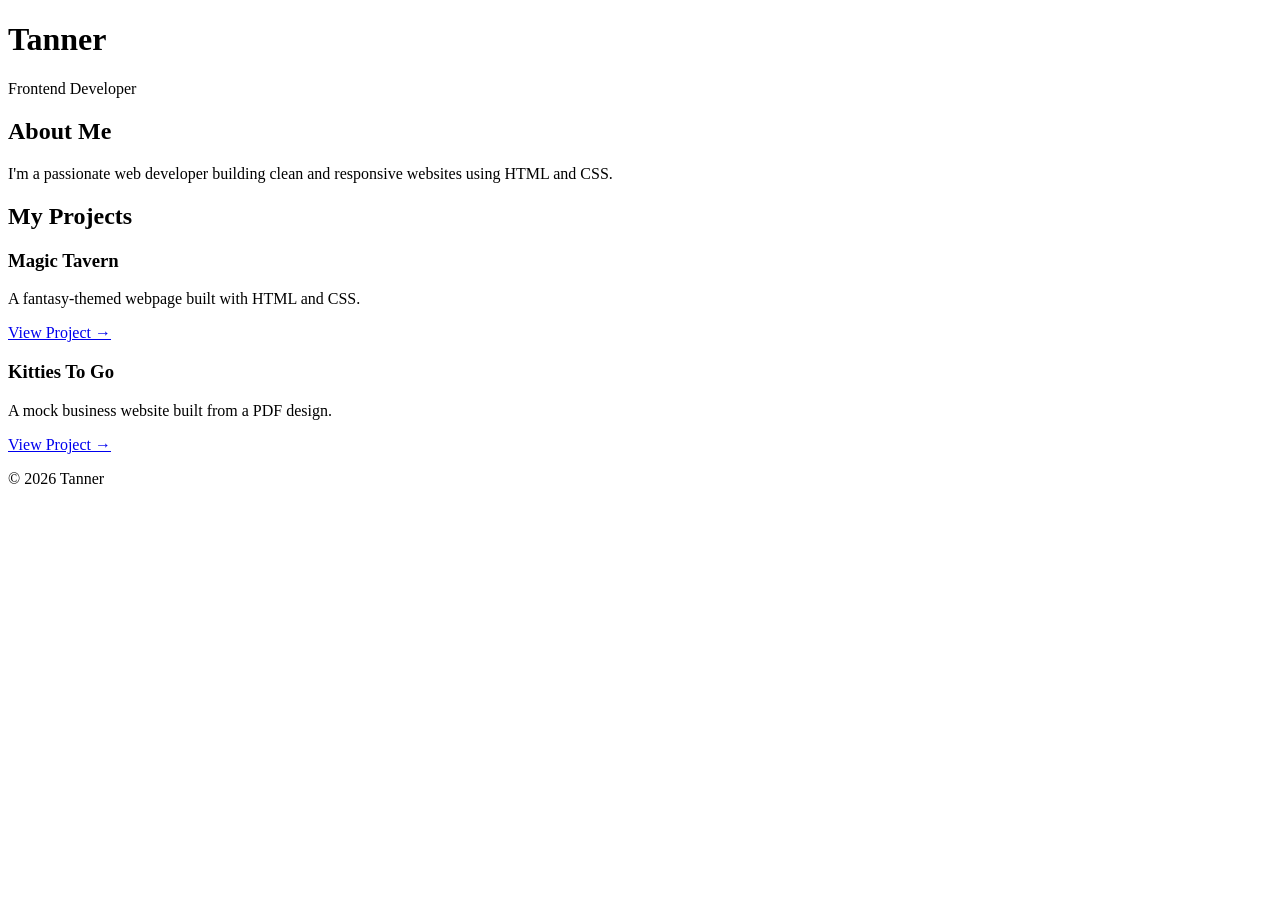
==== index.html @ 3a5e9a69 "Add files via upload" ====
<!DOCTYPE html>
<html lang="en">

<head> 
    <meta charset="utf-8">
    <title> My Portfolio</title>
    <head>
      
    <link rel="preconnect" href="https://fonts.googleapis.com">
    <link rel="preconnect" href="https://fonts.gstatic.com" crossorigin>
    <link href="https://fonts.googleapis.com/css2?family=MedievalSharp&display=swap" rel="stylesheet">

    
    <link rel="stylesheet" href="css-styles/portfolio-styles.css">
</head>

<body>
  

  <header class="hero">
    <h1>Tanner</h1>
    <p class="subtitle">Frontend Developer</p>
  </header>

  <main class="container">

    <section class="about">
      <h2>About Me</h2>
      <p>
        I'm a passionate web developer building clean and responsive
        websites using HTML and CSS.
      </p>
    </section>

    <section class="projects">
      <h2>My Projects</h2>

      <article class="project-card">
        <h3>Magic Tavern</h3>
        <p>A fantasy-themed webpage built with HTML and CSS.</p>
        <a href="index3.html" target="_blank">View Project →</a>
      </article>

      <article class="project-card">
        <h3>Kitties To Go</h3>
        <p>A mock business website built from a PDF design.</p>
        <a href="https://philltan916-create.github.io/K-T-G/" target="_blank">View Project →</a>
      </article>

    </section>

  </main>

  <footer>
    <p>© 2026 Tanner</p>
  </footer>

</body>
</html>
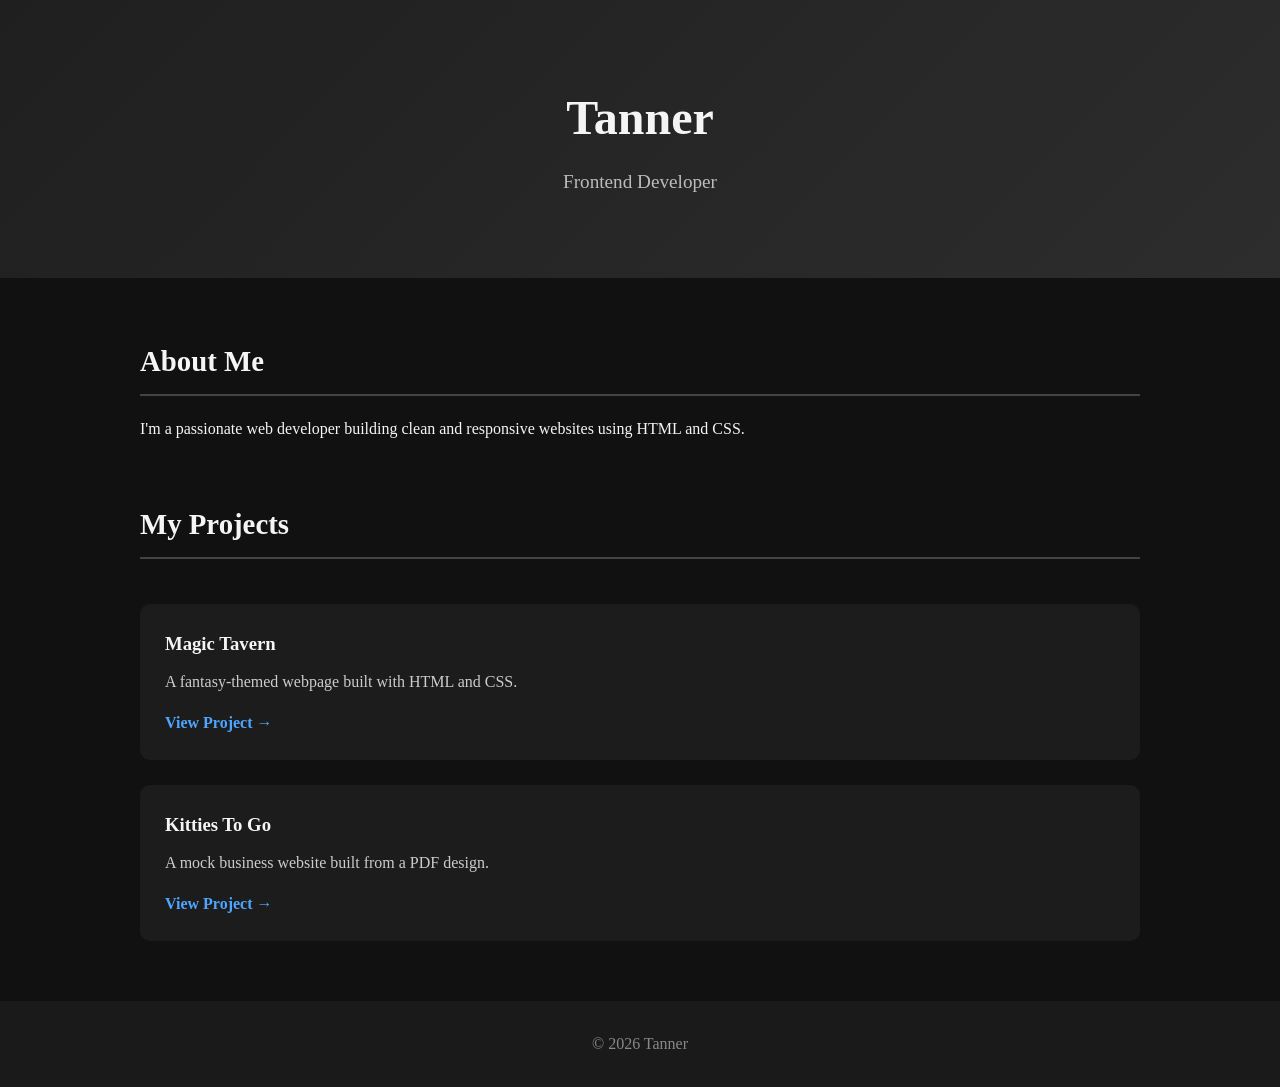
==== commit 6e79fc6f: "Fix HTML formatting and clean up code" ====
--- a/index.html
+++ b/index.html
@@ -11,7 +11,7 @@
     <link href="https://fonts.googleapis.com/css2?family=MedievalSharp&display=swap" rel="stylesheet">
 
     
-    <link rel="stylesheet" href="css-styles/portfolio-styles.css">
+    <link rel="stylesheet" href="portfolio-styles.css">
 </head>
 
 <body>
@@ -66,3 +66,4 @@
 
 
 
+
--- a/portfolio-styles.css
+++ b/portfolio-styles.css
@@ -0,0 +1,90 @@
+/* Reset */
+* {
+  margin: 0;
+  padding: 0;
+  box-sizing: border-box;
+}
+
+body {
+  font-family: 'MedievalSharp', cursive;
+  background-color: #111;
+  color: #f5f5f5;
+  line-height: 1.6;
+}
+
+/* Hero Section */
+.hero {
+  text-align: center;
+  padding: 80px 20px;
+  background: linear-gradient(135deg, #1f1f1f, #2d2d2d);
+}
+
+.hero h1 {
+  font-size: 3rem;
+  margin-bottom: 10px;
+}
+
+.subtitle {
+  font-size: 1.2rem;
+  color: #bbb;
+}
+
+/* Main Container */
+.container {
+  width: 90%;
+  max-width: 1000px;
+  margin: 60px auto;
+}
+
+/* Sections */
+section {
+  margin-bottom: 60px;
+}
+
+h2 {
+  margin-bottom: 20px;
+  font-size: 1.8rem;
+  border-bottom: 2px solid #444;
+  padding-bottom: 10px;
+}
+
+/* Project Cards */
+.projects {
+  display: grid;
+  gap: 25px;
+}
+
+.project-card {
+  background-color: #1c1c1c;
+  padding: 25px;
+  border-radius: 10px;
+  transition: transform 0.2s ease, box-shadow 0.2s ease;
+}
+
+.project-card:hover {
+  transform: translateY(-5px);
+  box-shadow: 0 10px 25px rgba(0, 0, 0, 0.5);
+}
+
+.project-card h3 {
+  margin-bottom: 10px;
+}
+
+.project-card p {
+  margin-bottom: 15px;
+  color: #ccc;
+}
+
+.project-card a {
+  text-decoration: none;
+  color: #4da6ff;
+  font-weight: bold;
+}
+
+/* Footer */
+footer {
+  text-align: center;
+  padding: 30px;
+  background-color: #1a1a1a;
+  color: #888;
+}
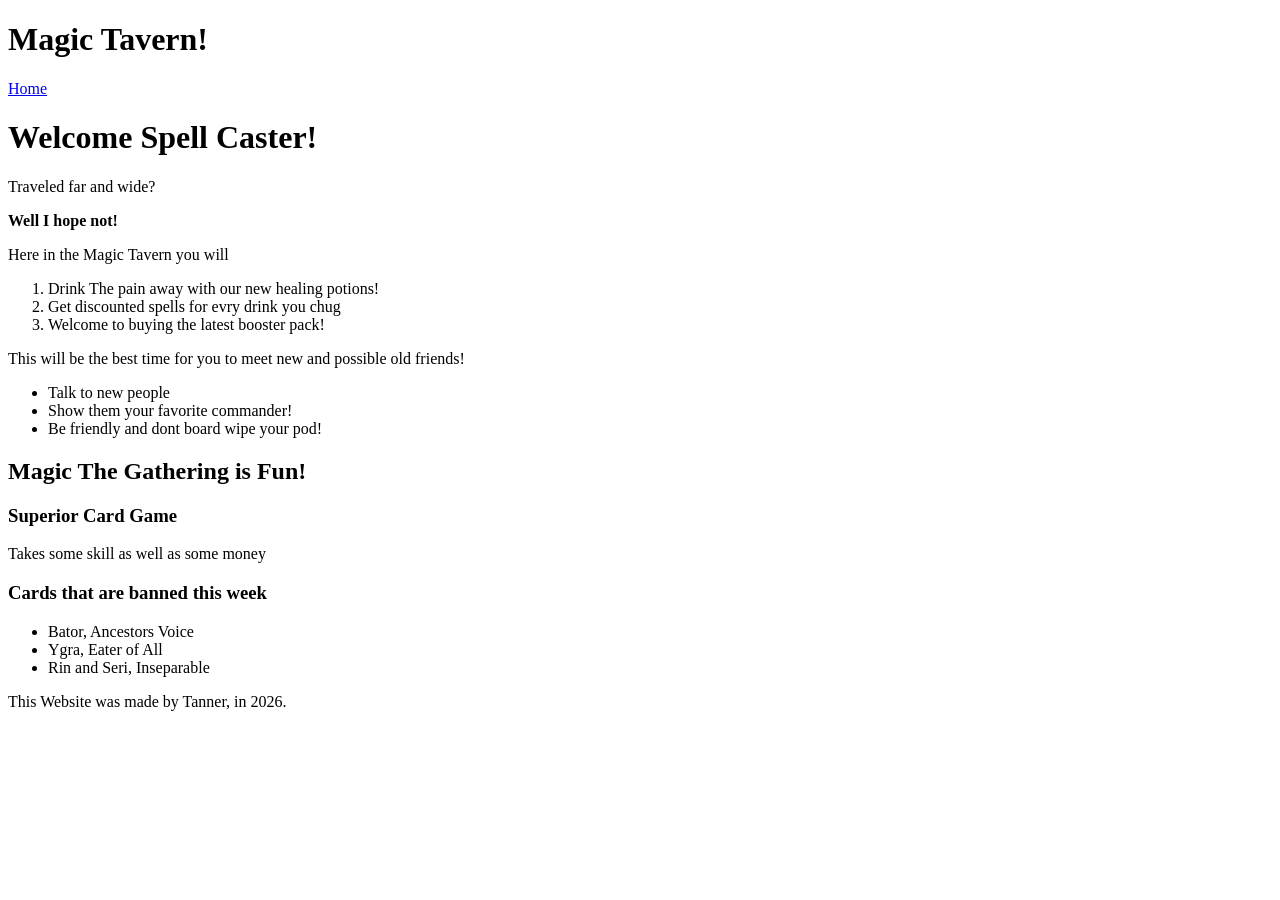
==== commit 38932662: "Add files via upload" ====
--- a/index.html
+++ b/index.html
@@ -1,69 +1,51 @@
-<!DOCTYPE html>
+<!Doctype html>
 <html lang="en">
+    <head>
+        <meta charset="utf-8">
+        <title>Magic Tavern</title>
+    </head>
+    <body>
+        <header>
+            <h1>Magic Tavern!</h1>
+            <nav><a href="index.html">Home</a>
+            </nav>
+        </header>
+        <h1>Welcome Spell Caster!</h1>
+        <p>Traveled far and wide?</p>
+        <p><strong>Well I hope not!</strong></p>
+        <p>Here in the Magic Tavern you will</p>
+        <ol>
+            <li>Drink The pain away with our new healing potions!</li>
+            <li>Get discounted spells for evry drink you chug</li>
+            <li>Welcome to buying the latest booster pack!</li>
+        </ol>
+        <p>This will be the best time for you to meet new and possible old friends!</p>
+        <ul>
+            <li>Talk to new people</li>
+            <li>Show them your favorite commander!</li>
+            <li>Be friendly and dont board wipe your pod!</li>
+        </ul>
 
-<head> 
-    <meta charset="utf-8">
-    <title> My Portfolio</title>
-    <head>
-      
-    <link rel="preconnect" href="https://fonts.googleapis.com">
-    <link rel="preconnect" href="https://fonts.gstatic.com" crossorigin>
-    <link href="https://fonts.googleapis.com/css2?family=MedievalSharp&display=swap" rel="stylesheet">
-
-    
-    <link rel="stylesheet" href="portfolio-styles.css">
-</head>
-
-<body>
-  
-
-  <header class="hero">
-    <h1>Tanner</h1>
-    <p class="subtitle">Frontend Developer</p>
-  </header>
-
-  <main class="container">
-
-    <section class="about">
-      <h2>About Me</h2>
-      <p>
-        I'm a passionate web developer building clean and responsive
-        websites using HTML and CSS.
-      </p>
-    </section>
-
-    <section class="projects">
-      <h2>My Projects</h2>
-
-      <article class="project-card">
-        <h3>Magic Tavern</h3>
-        <p>A fantasy-themed webpage built with HTML and CSS.</p>
-        <a href="index3.html" target="_blank">View Project →</a>
-      </article>
-
-      <article class="project-card">
-        <h3>Kitties To Go</h3>
-        <p>A mock business website built from a PDF design.</p>
-        <a href="https://philltan916-create.github.io/K-T-G/" target="_blank">View Project →</a>
-      </article>
-
-    </section>
-
-  </main>
-
-  <footer>
-    <p>© 2026 Tanner</p>
-  </footer>
-
-</body>
-</html>
+        <section>
+            <h2>Magic The Gathering is Fun!</h2>
+            <article>
+                <h3>Superior Card Game</h3>
+                <p>Takes some skill as well as some money</p>
+            </article>
+            <aside>
+                <h3>Cards that are banned this week</h3>
+                <ul>
+                    <li>Bator, Ancestors Voice</li>
+                    <li>Ygra, Eater of All</li>
+                    <li>Rin and Seri, Inseparable</li>
+                </ul>
+            </aside>
+        </section>
 
 
+        <footer>
+            <p>This Website was made by Tanner, in 2026.</p>
+        </footer>
 
-
-
-
-
-
-
-
+    </body>
+</html>
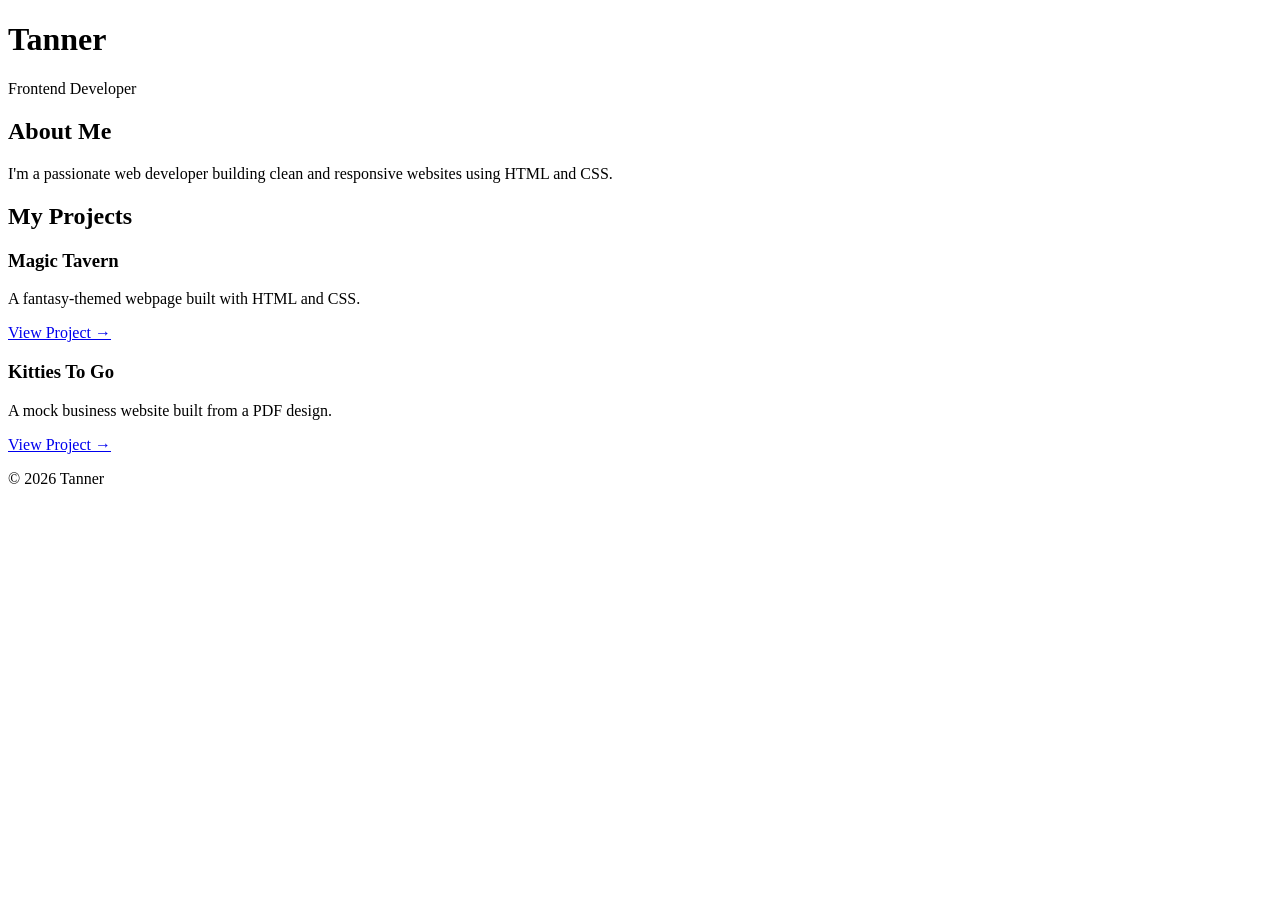
==== commit fd998ea4: "Add files via upload" ====
--- a/index.html
+++ b/index.html
@@ -1,51 +1,68 @@
-<!Doctype html>
+<!DOCTYPE html>
 <html lang="en">
+
+<head> 
+    <meta charset="utf-8">
+    <title> My Portfolio</title>
     <head>
-        <meta charset="utf-8">
-        <title>Magic Tavern</title>
-    </head>
-    <body>
-        <header>
-            <h1>Magic Tavern!</h1>
-            <nav><a href="index.html">Home</a>
-            </nav>
-        </header>
-        <h1>Welcome Spell Caster!</h1>
-        <p>Traveled far and wide?</p>
-        <p><strong>Well I hope not!</strong></p>
-        <p>Here in the Magic Tavern you will</p>
-        <ol>
-            <li>Drink The pain away with our new healing potions!</li>
-            <li>Get discounted spells for evry drink you chug</li>
-            <li>Welcome to buying the latest booster pack!</li>
-        </ol>
-        <p>This will be the best time for you to meet new and possible old friends!</p>
-        <ul>
-            <li>Talk to new people</li>
-            <li>Show them your favorite commander!</li>
-            <li>Be friendly and dont board wipe your pod!</li>
-        </ul>
+      
+    <link rel="preconnect" href="https://fonts.googleapis.com">
+    <link rel="preconnect" href="https://fonts.gstatic.com" crossorigin>
+    <link href="https://fonts.googleapis.com/css2?family=MedievalSharp&display=swap" rel="stylesheet">
 
-        <section>
-            <h2>Magic The Gathering is Fun!</h2>
-            <article>
-                <h3>Superior Card Game</h3>
-                <p>Takes some skill as well as some money</p>
-            </article>
-            <aside>
-                <h3>Cards that are banned this week</h3>
-                <ul>
-                    <li>Bator, Ancestors Voice</li>
-                    <li>Ygra, Eater of All</li>
-                    <li>Rin and Seri, Inseparable</li>
-                </ul>
-            </aside>
-        </section>
+    
+    <link rel="stylesheet" href="css-styles/portfolio-styles.css">
+</head>
+
+<body>
+  
+
+  <header class="hero">
+    <h1>Tanner</h1>
+    <p class="subtitle">Frontend Developer</p>
+  </header>
+
+  <main class="container">
+
+    <section class="about">
+      <h2>About Me</h2>
+      <p>
+        I'm a passionate web developer building clean and responsive
+        websites using HTML and CSS.
+      </p>
+    </section>
+
+    <section class="projects">
+      <h2>My Projects</h2>
+
+      <article class="project-card">
+        <h3>Magic Tavern</h3>
+        <p>A fantasy-themed webpage built with HTML and CSS.</p>
+        <a href="index3.html" target="_blank">View Project →</a>
+      </article>
+
+      <article class="project-card">
+        <h3>Kitties To Go</h3>
+        <p>A mock business website built from a PDF design.</p>
+        <a href="https://philltan916-create.github.io/K-T-G/" target="_blank">View Project →</a>
+      </article>
+
+    </section>
+
+  </main>
+
+  <footer>
+    <p>© 2026 Tanner</p>
+  </footer>
+
+</body>
+</html>
 
 
-        <footer>
-            <p>This Website was made by Tanner, in 2026.</p>
-        </footer>
 
-    </body>
-</html>+
+
+
+
+
+
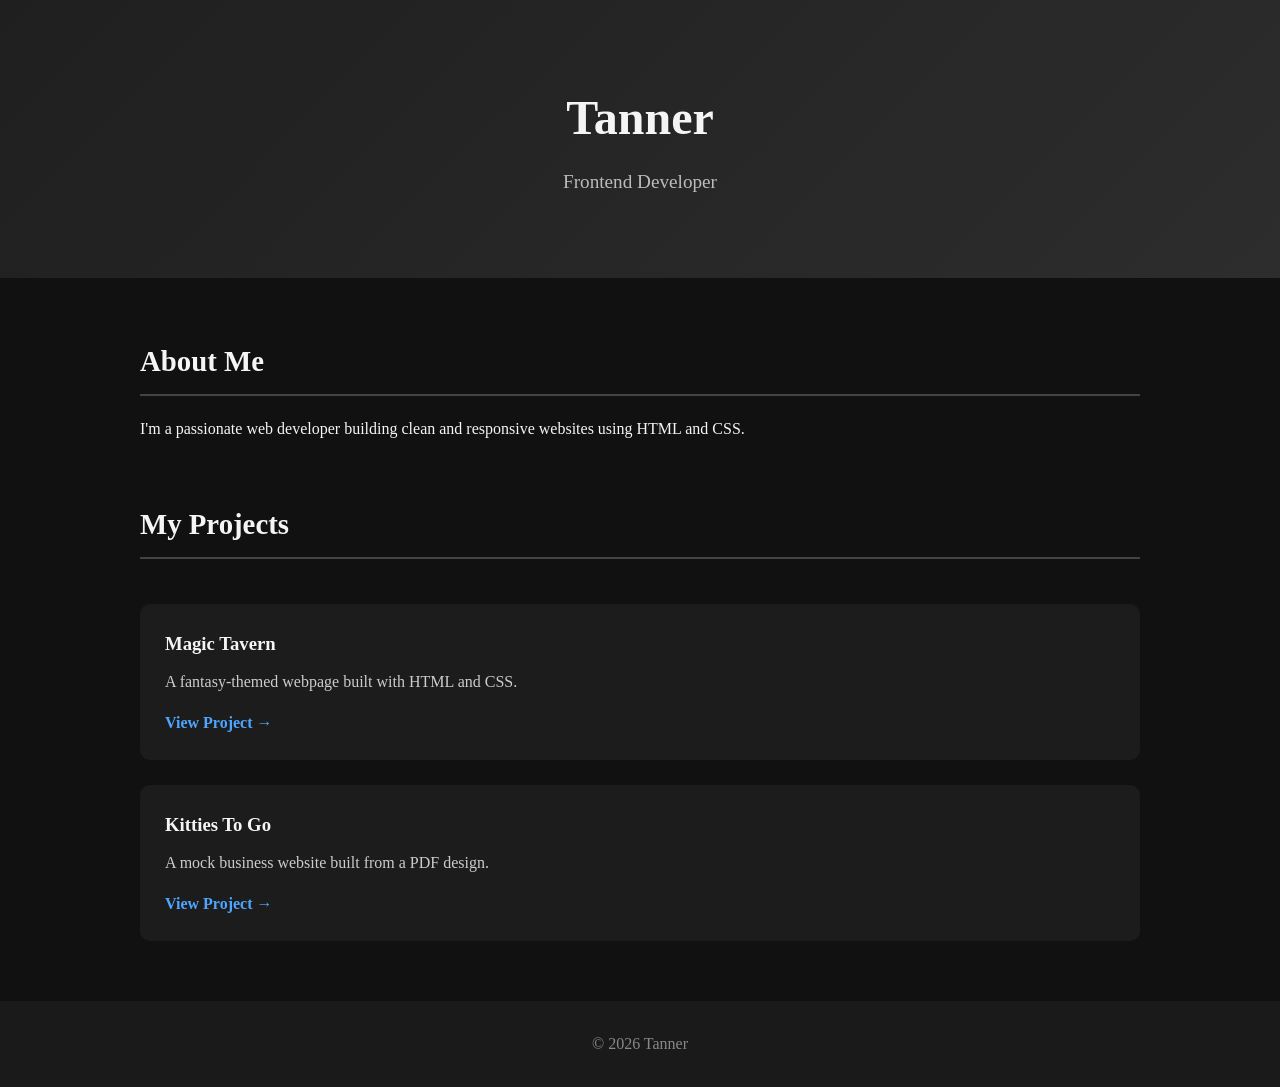
==== commit 1a7b1182: "Fix project links and clean up HTML Updated project links and removed unnecessary HTML entities." ====
--- a/index.html
+++ b/index.html
@@ -11,7 +11,7 @@
     <link href="https://fonts.googleapis.com/css2?family=MedievalSharp&display=swap" rel="stylesheet">
 
     
-    <link rel="stylesheet" href="css-styles/portfolio-styles.css">
+    <link rel="stylesheet" href="portfolio-styles.css">
 </head>
 
 <body>
@@ -38,7 +38,7 @@
       <article class="project-card">
         <h3>Magic Tavern</h3>
         <p>A fantasy-themed webpage built with HTML and CSS.</p>
-        <a href="index3.html" target="_blank">View Project →</a>
+        <a href="https://philltan916-create.github.io/Magic-Tavern/" target="_blank">View Project →</a>
       </article>
 
       <article class="project-card">
@@ -66,3 +66,4 @@
 
 
 
+
--- a/portfolio-styles.css
+++ b/portfolio-styles.css
@@ -0,0 +1,90 @@
+/* Reset */
+* {
+  margin: 0;
+  padding: 0;
+  box-sizing: border-box;
+}
+
+body {
+  font-family: 'MedievalSharp', cursive;
+  background-color: #111;
+  color: #f5f5f5;
+  line-height: 1.6;
+}
+
+/* Hero Section */
+.hero {
+  text-align: center;
+  padding: 80px 20px;
+  background: linear-gradient(135deg, #1f1f1f, #2d2d2d);
+}
+
+.hero h1 {
+  font-size: 3rem;
+  margin-bottom: 10px;
+}
+
+.subtitle {
+  font-size: 1.2rem;
+  color: #bbb;
+}
+
+/* Main Container */
+.container {
+  width: 90%;
+  max-width: 1000px;
+  margin: 60px auto;
+}
+
+/* Sections */
+section {
+  margin-bottom: 60px;
+}
+
+h2 {
+  margin-bottom: 20px;
+  font-size: 1.8rem;
+  border-bottom: 2px solid #444;
+  padding-bottom: 10px;
+}
+
+/* Project Cards */
+.projects {
+  display: grid;
+  gap: 25px;
+}
+
+.project-card {
+  background-color: #1c1c1c;
+  padding: 25px;
+  border-radius: 10px;
+  transition: transform 0.2s ease, box-shadow 0.2s ease;
+}
+
+.project-card:hover {
+  transform: translateY(-5px);
+  box-shadow: 0 10px 25px rgba(0, 0, 0, 0.5);
+}
+
+.project-card h3 {
+  margin-bottom: 10px;
+}
+
+.project-card p {
+  margin-bottom: 15px;
+  color: #ccc;
+}
+
+.project-card a {
+  text-decoration: none;
+  color: #4da6ff;
+  font-weight: bold;
+}
+
+/* Footer */
+footer {
+  text-align: center;
+  padding: 30px;
+  background-color: #1a1a1a;
+  color: #888;
+}
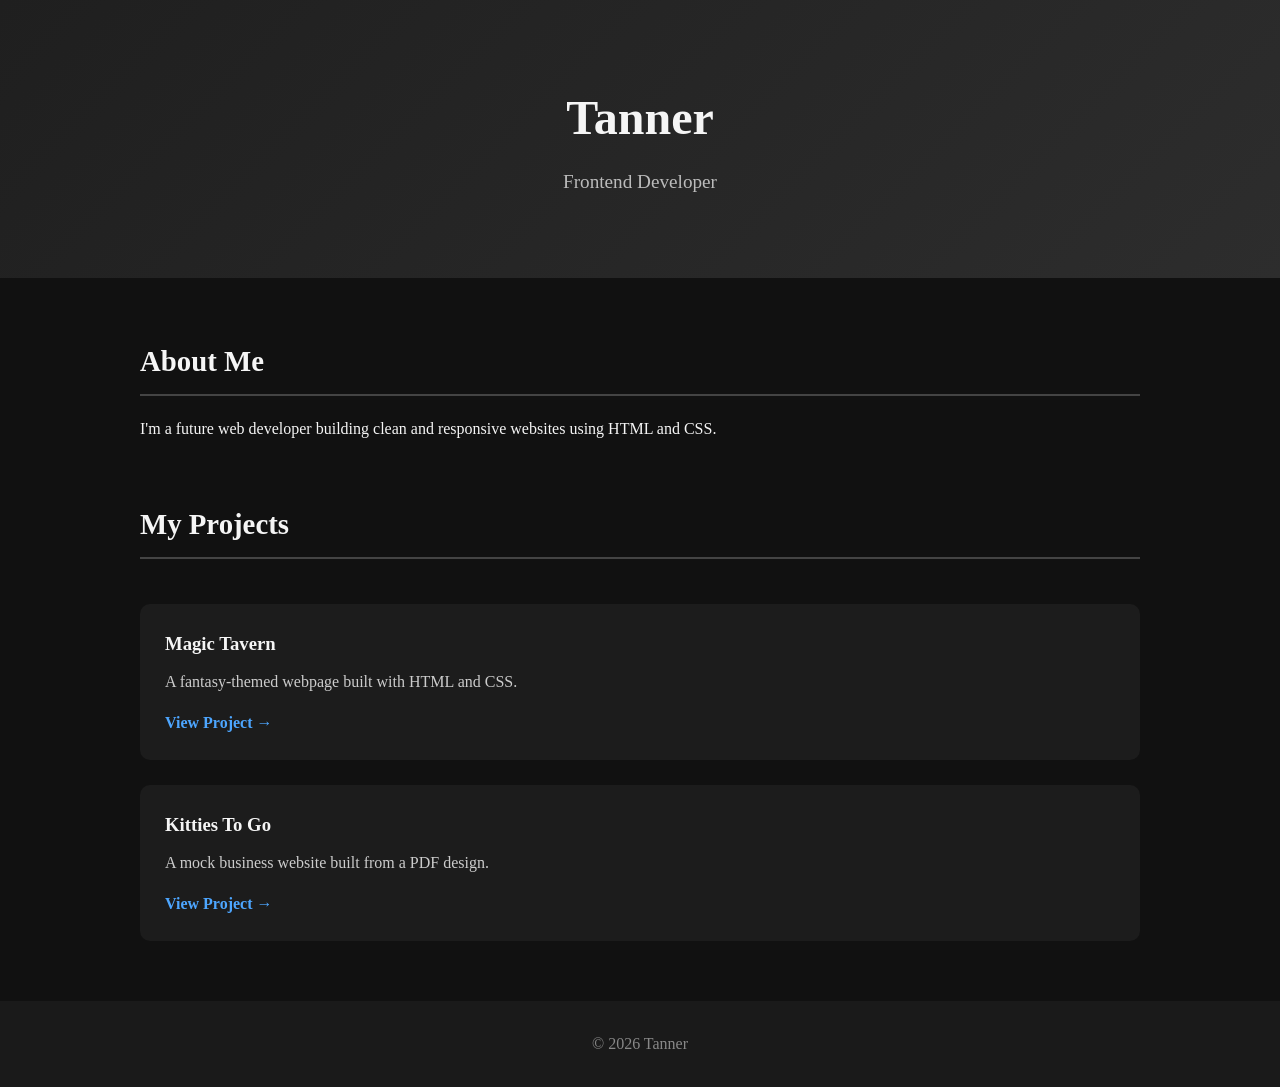
==== commit 7f36ec40: "Revise 'About Me' section in index.html Updated the 'About Me' section to reflect future aspirations" ====
--- a/index.html
+++ b/index.html
@@ -27,7 +27,7 @@
     <section class="about">
       <h2>About Me</h2>
       <p>
-        I'm a passionate web developer building clean and responsive
+        I'm a future web developer building clean and responsive
         websites using HTML and CSS.
       </p>
     </section>
@@ -67,3 +67,4 @@
 
 
 
+
